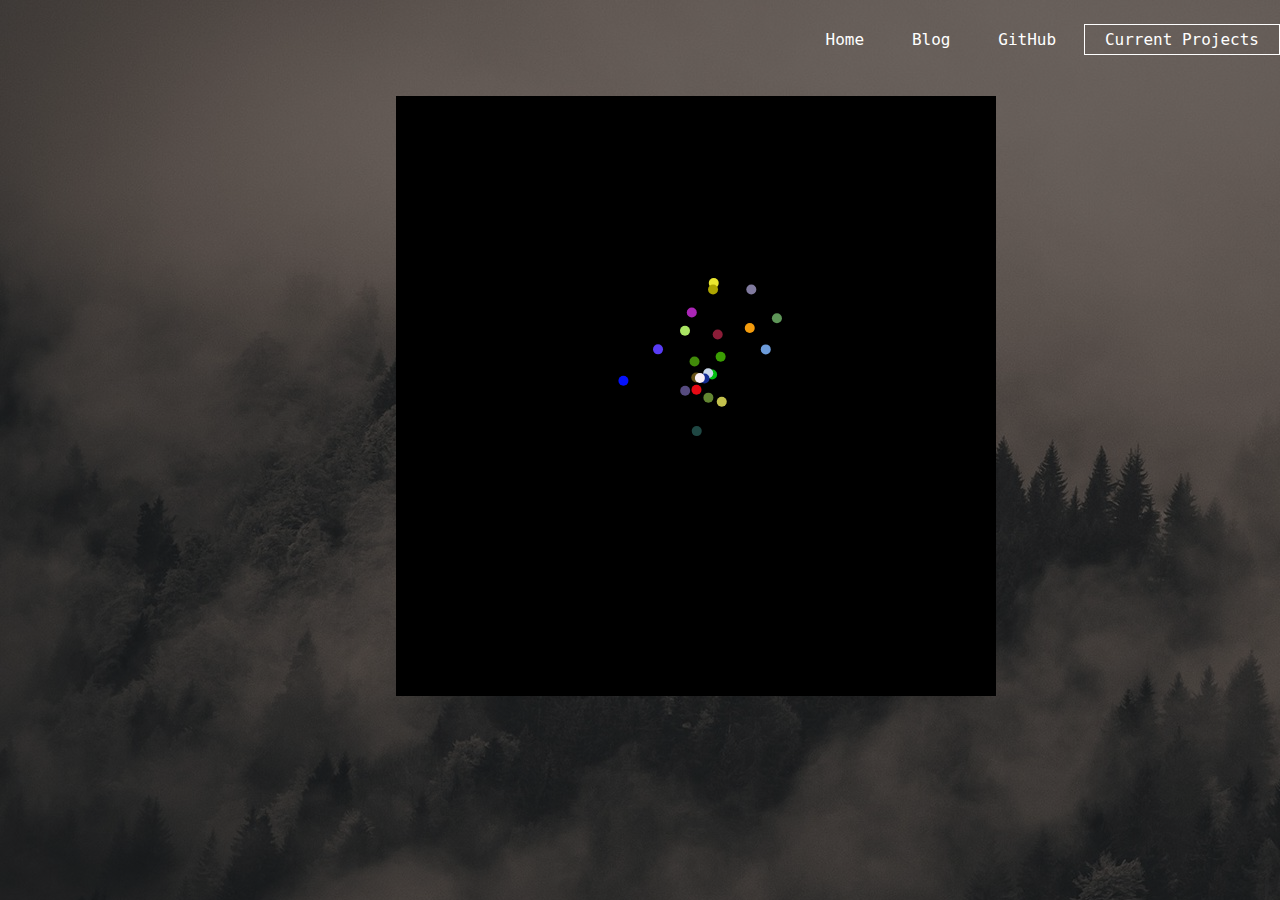
==== currentProjects.html @ 48260a2b "Changing location of files" ====
<!DOCTYPE html>
<html>
<head>
        <meta charset="utf-8">
        <meta http-equiv="X-UA-Compatible" content="IE=edge">
        <title>Portfolio</title>
        <meta name="description" content="A website to host my Portfolio">
        <link rel="stylesheet" href="style.css">
</head>
 <body>
        
     <header>
     
        <div class="row">
            <ul class="main-nav">
                
                <li><a href="index.html">Home</a></li>
                <li><a href="blog.html">Blog</a></li>
                <li><a href="https://github.com/danny10846"target="_blank">GitHub</a></li>
                <li class="active"><a href="currentProjects.html">Current Projects</a></li>
            
            
            </ul>
            
         </div>
     </header>

     <div class="game">
     <script>
         window.onload = function(){

            var canvas = document.createElement("canvas"),
                c = canvas.getContext("2d");
                particles = {},
                particleIndex = 0,
                particleNum = 1;
            
            canvas.width = 600;
            canvas.height = 600;
            canvas.tabindex = 0;
            canvas.setAttribute('style', "position: absolute; left: 370px; top: 70px; margin-left:2%; margin-top:2%;");

            document.body.appendChild(canvas);

            c.fillStyle = "black";
            c.fillRect(0,0,canvas.width,canvas.height);

            function Particle(){
                this.posX = canvas.width / 2;
                this.posY = canvas.height / 2;

                this.velocityX = Math.random() * 10 - 5;
                this.velocityY = Math.random() * 10 - 10;
                this.gravity = 0.3;
                this.life = 0;
                this.maxLife = 100;
                this.colour = "rgb("+parseInt(Math.random()*255, 10)+","+
                parseInt(Math.random()*255, 10)+","
                +parseInt(Math.random()*255, 10)+")";


                particleIndex++;
                particles[particleIndex] = this;
                this.id = particleIndex;
            }

            Particle.prototype.draw = function(){
                this.posX += this.velocityX;
                this.posY += this.velocityY;
                this.velocityY += this.gravity;
                this.life++;
                
                if(this.life >= this.maxLife){
                    delete particles[this.id];
                }

                if(this.posY > 500){
                    this.velocityY *= -0.5;
                    this.velocityX *= 0.9;
                    this.posY = 500;
                    
                }
                c.beginPath();
                c.fillStyle = this.colour;
                c.arc(this.posX, this.posY, 5,0,Math.PI*2,true);
                c.closePath;
                c.fill();
            };

            

            setInterval(function(){
                c.fillStyle = "black";
                c.fillRect(0,0,canvas.width,canvas.height);

                for (var i = 0; i < particleNum; i++){
                new Particle();
                }
                for (var i in particles){
                    particles[i].draw();
                }
            }, 30);

         };
     </script>
     </div>
     
    </body>
</html>
---- style.css ----
*{
    margin: 0;
    padding: 0;
}

header{
    
    height: 100vh;
    background-size: cover;
    background-position: center;
}

.main-nav{
    float:right;
    list-style: none;
    margin-top: 30px;
}

.main-nav > li{
    display:inline-block;
}

.main-nav > li > a {
    color:white;
    text-decoration: none;
    padding: 5px 20px;
    font-family: monospace, sans-serif;
}

.main-nav li.active a{
    border: 1px solid;
}

.main-nav li a:hover{
     border: 1px solid;
}

body{
    background-image: linear-gradient(rgba(0,0,0,0.5),rgba(0,0,0,0.5)),url(woods.jpg);
    font-family: monospace;
}

.row{
    margin:auto;
}

.intro{
    position:absolute;
    width: 700px;
    margin-left:30%;
    margin-top:5%;
    
    
}

h1{
    color:white;
    font-size: 70px;
    text-align: center;
    margin-top: 275px;
    
}

h2{
    color:white;
    text-align: center;
    
}

.card{
    position:absolute;
    left: 5px;
    top: 100px;
    width: 1200px;
    margin-left:2%;
    margin-top:2%;
    border: 1px solid black;
    border-radius: 1px;
    padding-right: 5px;
}


.date{
    padding-left:5px;
}

.entryHeading{
    padding-top: 5px;
    padding-left: 5px;
}

.entryHeading > h2{
    text-align: left;
}

.entry{
    padding-top: 10px;
    padding-left: 5px;
}

.game{
    position: absolute;
    left: 5px;
    top: 100px;
    margin-left:2%;
    margin-top:2%;
    z-index: 100;
}
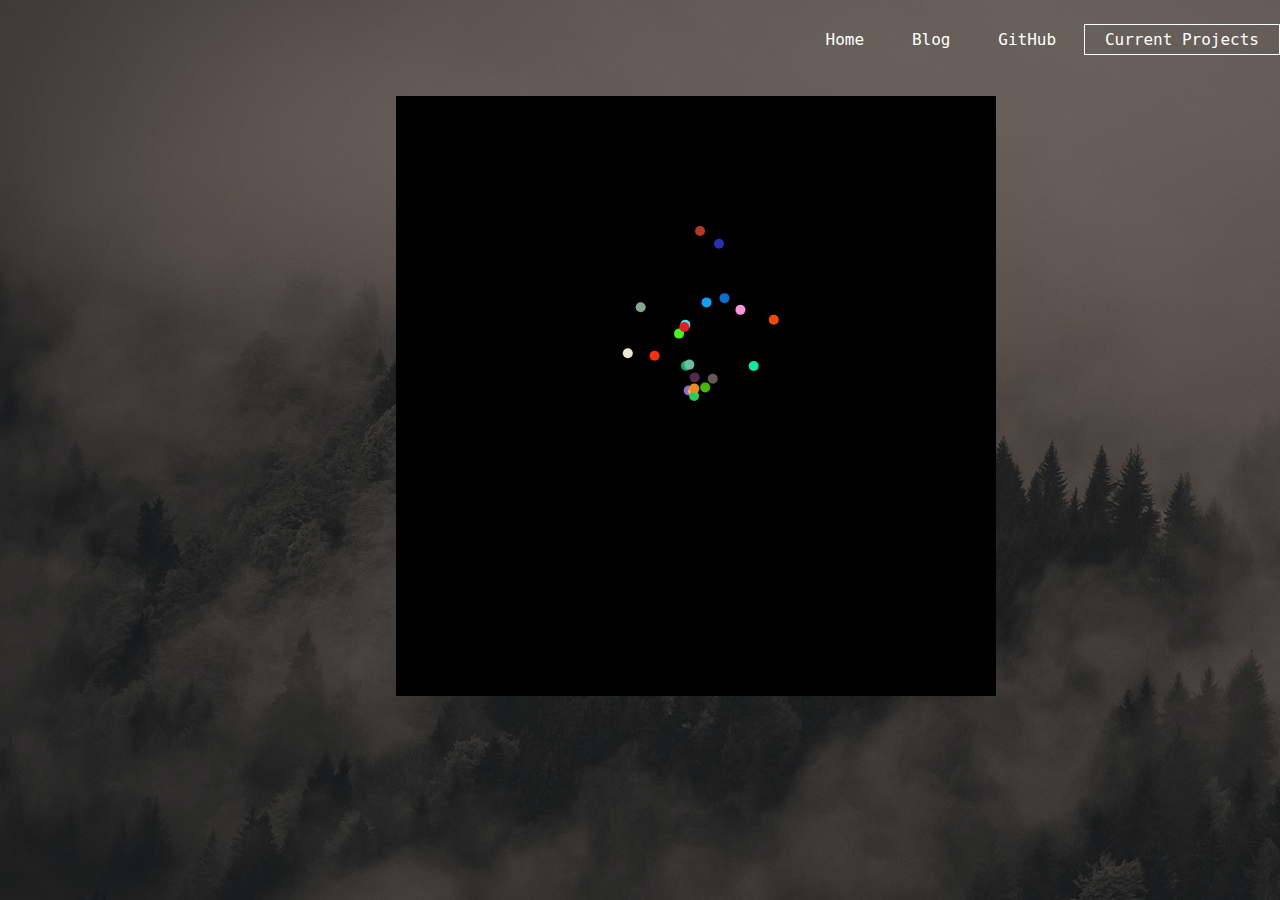
==== commit bf0006b5: "Removed files that aren't needed" ====
--- a/currentProjects.html
+++ b/currentProjects.html
@@ -51,7 +51,7 @@
 
                 this.velocityX = Math.random() * 10 - 5;
                 this.velocityY = Math.random() * 10 - 10;
-                this.gravity = 0.3;
+                this.gravity = 0;
                 this.life = 0;
                 this.maxLife = 100;
                 this.colour = "rgb("+parseInt(Math.random()*255, 10)+","+
